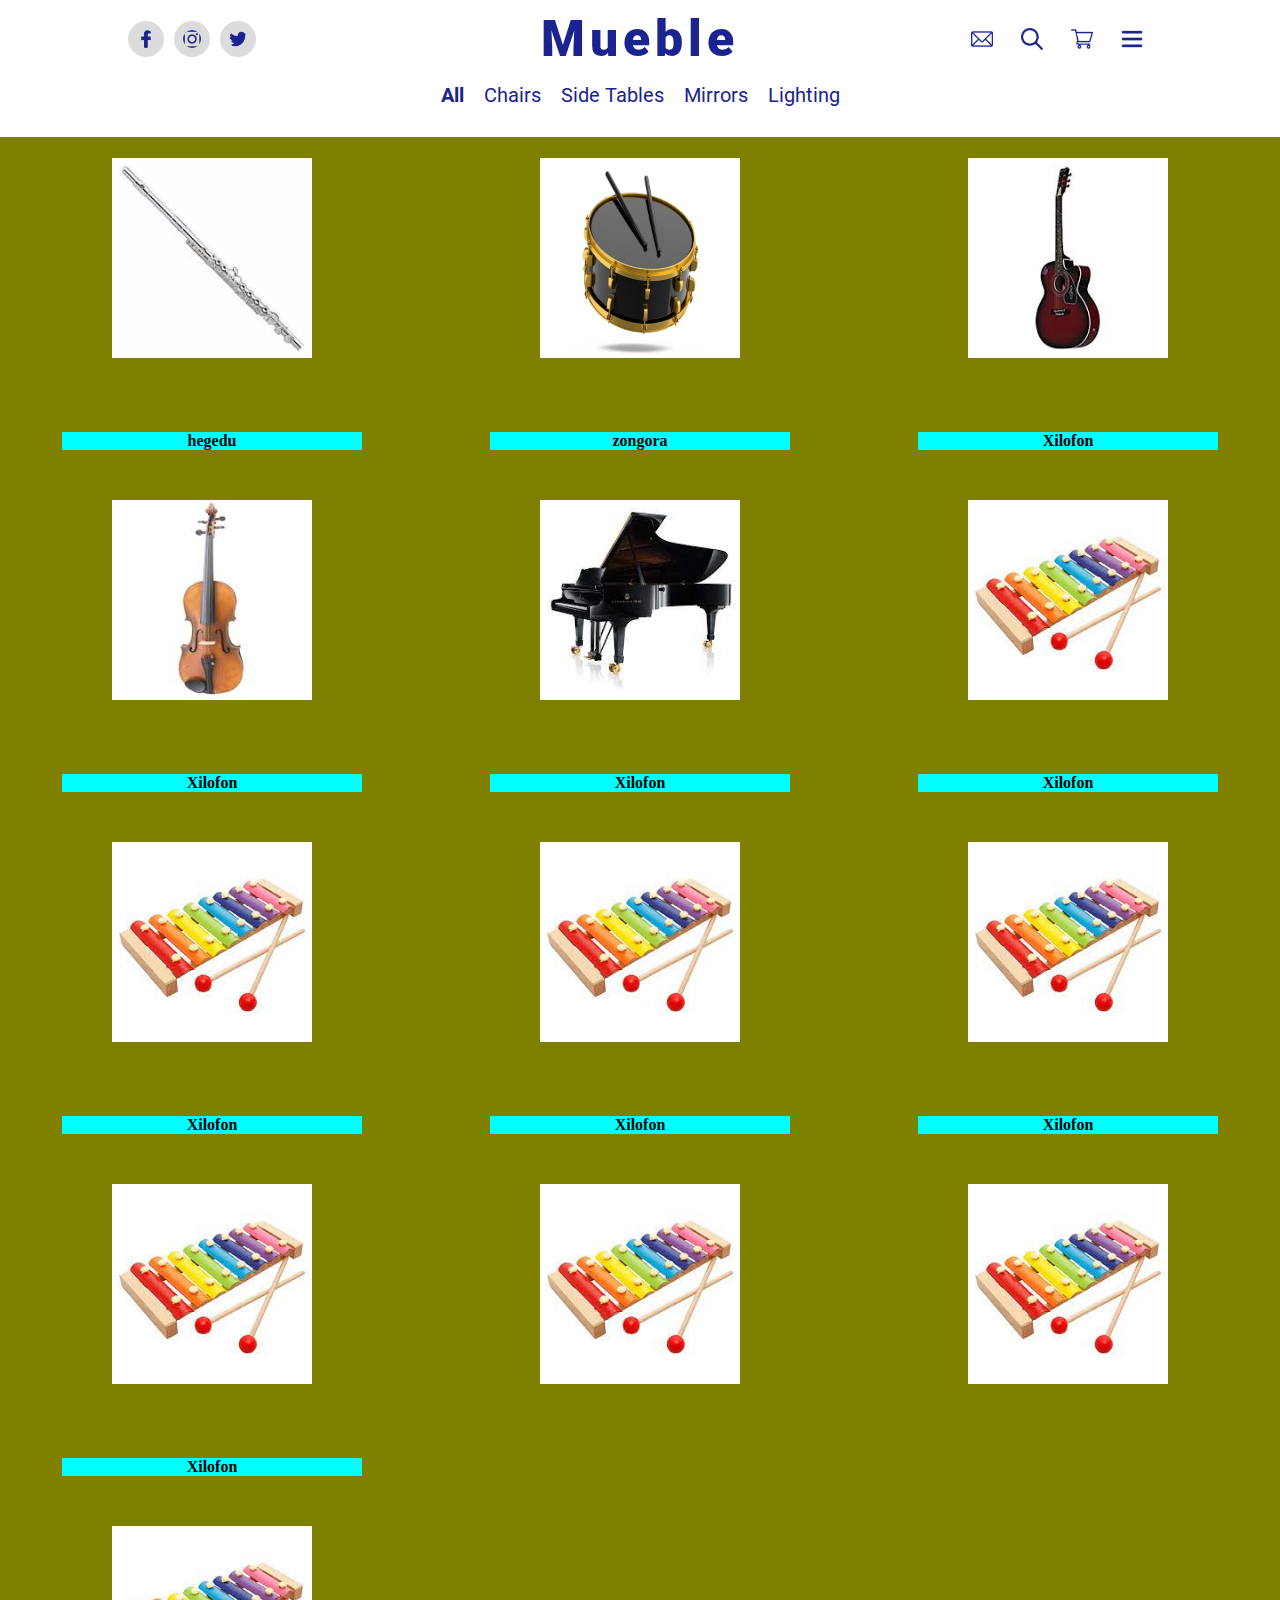
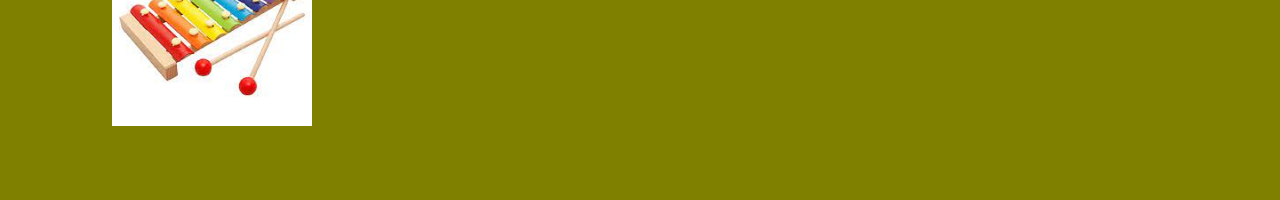
==== index.html @ 40be72bf "lori design fixes" ====
﻿<!DOCTYPE html>
<html>
  <head>
    <meta charset="UTF-8" />
    <meta name="viewport" content="width=device-width, initial-scale=1.0" />
    <link rel="fuvolasheet" type="text/css" href="fuvola.css" />
    <title>Hangszerek</title>
    <link rel="stylesheet" type="text/css" href="styles.css" media="screen" />
    <link rel="stylesheet" type="text/css" href="index.css" media="screen" />
  </head>

  <nav class="navbar">
    <div class="navigation">
      <div class="left-icons">
        <img src="./assets/icons/facebook.png" />
        <img src="./assets/icons/instagram.png"  />
        <img src="./assets/icons/twitter.png"  />
      </div>
      <div class="title">Mueble</div>
      <div class="right-icons">
        <img src="./assets/icons/email.png" class="email-icon" />
        <img src="./assets/icons/search.png" class="search-icon" />
        <img src="./assets/icons/shopping-cart.png" class="shopping-cart" />
        <img src="./assets/icons/more.png" class="more-icon" />
      </div>
    </div>
    <div class="categories">
      <div class="category active">All</div>
      <div class="category">Chairs</div>
      <div class="category">Side Tables</div>
      <div class="category">Mirrors</div>
      <div class="category">Lighting</div>
    </div>
</nav>   
  
  <body>
    <h1>Hangszerek</h1>
    <hr />

    <div class="rendez">
      <div class="hangszer">
        <p>fuvola</p>
        <a href="./fuvola.html">
          <img
            src="./assets/images/fuvola.jpg"
            height="300"
            title="Valassz egy hangszert"
          />
        </a>
      </div>

      <div class="hangszer">
        <p>dob</p>
        <a href="./dob.html">
          <img
            src="./assets/images/dob.jpg"
            height="300"
            title="Valassz egy hangszert"
          />
        </a>
      </div>

      <div class="hangszer">
        <p>gitar</p>
        <a href="./gitar.html">
          <img
            src="./assets/images/gitar.jpg"
            height="300"
            title="Valassz egy hangszert"
          />
        </a>
      </div>
    </div>

    <div class="rendez">
      <div class="hangszer">
        <p>hegedu</p>
        <a href="./hegedu.html">
          <img
            src="./assets/images/hegedu.jpg"
            height="300"
            title="Valassz egy hangszert"
          />
        </a>
      </div>

      <div class="hangszer">
        <p>zongora</p>
        <a href="./zongora.html">
          <img
            src="./assets/images/zongora.jpg"
            height="300"
            title="Valassz egy hangszert"
          />
        </a>
      </div>

      <div class="hangszer">
        <p>Xilofon</p>
        <a href="./xilofon.html">
          <img
            src="./assets/images/xilofon.jpg"
            height="300"
            title="Valassz egy hangszert"
          />
        </a>
      </div>

      <div class="hangszer">
        <p>Xilofon</p>
        <a href="./xilofon.html">
          <img
            src="./assets/images/xilofon.jpg"
            height="300"
            title="Valassz egy hangszert"
          />
        </a>
      </div>
      <div class="hangszer">
        <p>Xilofon</p>
        <a href="./xilofon.html">
          <img
            src="./assets/images/xilofon.jpg"
            height="300"
            title="Valassz egy hangszert"
          />
        </a>
      </div>
      <div class="hangszer">
        <p>Xilofon</p>
        <a href="./xilofon.html">
          <img
            src="./assets/images/xilofon.jpg"
            height="300"
            title="Valassz egy hangszert"
          />
        </a>
      </div>
      <div class="hangszer">
        <p>Xilofon</p>
        <a href="./xilofon.html">
          <img
            src="./assets/images/xilofon.jpg"
            height="300"
            title="Valassz egy hangszert"
          />
        </a>
      </div>
      <div class="hangszer">
        <p>Xilofon</p>
        <a href="./xilofon.html">
          <img
            src="./assets/images/xilofon.jpg"
            height="300"
            title="Valassz egy hangszert"
          />
        </a>
      </div>
      <div class="hangszer">
        <p>Xilofon</p>
        <a href="./xilofon.html">
          <img
            src="./assets/images/xilofon.jpg"
            height="300"
            title="Valassz egy hangszert"
          />
        </a>
      </div>
      <div class="hangszer">
        <p>Xilofon</p>
        <a href="./xilofon.html">
          <img
            src="./assets/images/xilofon.jpg"
            height="300"
            title="Valassz egy hangszert"
          />
        </a>
      </div>
    </div>
  </body>
</html>
---- fuvola.css ----
h1 {
    text-align: center;
    color: white;
    font-size: 30px;
    margin-bottom: 20px;
}

h2 {
    color: white;
    font-size: 20px;
    font-weight: bold;
    text-decoration: underline;
    margin: 10px 0;
}

p {
    color: white;
    font-size: 18px;
    text-align: justify;
    margin: 0 20px;
    line-height: 1.5;
}

.content-container {
    display: flex;
    align-items: center;
}

.text {
    flex: 1;
    margin-right: 20px;
}

.image {
    flex: 1;
}

body {
    background-color: #808000;
    padding: 20px;
}
---- styles.css ----
/*
globalis css
*/

@font-face {
  font-family: Roboto;
  src: url(./assets/fonts/Roboto-Regular.ttf);
}

@font-face {
  font-family: RobotoBold;
  src: url(./assets/fonts/Roboto-Bold.ttf);
}

@font-face {
  font-family: RobotoBlack;
  src: url(./assets/fonts/Roboto-Black.ttf);
}
---- index.css ----
/*
szinek
#1b2390 -- sotetkek
#e9edf0 -- szurke
*/

.navbar {
  background-color: white;
  width: 100%;
  top: 0;
  left: 0;
  position: fixed;
  z-index: 100;

  display: flex;
  flex-direction: column;
  gap: 5px;
}

.navigation{
  width: 100%;
  display: flex;
  align-items: center;
  justify-content: space-between;

  box-sizing: border-box;
  padding: 0 10%;
  padding-top: 10px;
}

.navigation .left-icons,
.navigation .right-icons {
  width: 100%;
  display: flex;
  align-items: center;
}
.navigation .left-icons {
  gap: 10px;
}
.navigation .right-icons {
  justify-content: flex-end;
  gap: 10px;
}

.navigation .title{
  width: 100%;
  text-align: center;
  font-size: 50px;
  font-family: RobotoBlack, sans-serif;
  letter-spacing: 0.1em;
  color: #1b2390;
}
.navigation .title:hover {
  color:#C4D0FB;
  cursor: pointer;
}

.navigation .left-icons img {
  background-color: #DDDCDC;
  padding: 9px; 
  width: 18px;   
  border-radius: 100%;
}
.navigation .left-icons img:hover {
  color: white;
  background:#1b2390;
  cursor: pointer;
}

.navigation .right-icons img {
  background-color: white;
  padding: 9px;
  width: 22px;
}
.navigation .right-icons img:hover {
  color: gray;
  cursor: pointer;
}

.categories {
  display: flex;
  justify-content: center;
  padding-top: 10px;
  padding-bottom: 30px;
  gap: 20px;
  }
  
 .category {
  font-family: Roboto, sans-serif;
  font-size: 20px;
  color: #1b2390;
  cursor: pointer;
  }
  
  .category.active {
  font-family: RobotoBold, sans-serif;
  }
  
  .category:hover {
  text-decoration: underline;
  text-decoration-color: lightgray;
  }

h1 {
  text-align: center;
  color: white;
}

.hangszer {
  overflow: hidden;
  margin: 0 auto;
}

.hangszer img {
  padding: 50px;

  transition: 0.5s all ease-in-out;
  width: 200px;
  height: 200px;
  margin: 0 auto;
}

.hangszer:hover img {
  transform: scale(1.5);
}

p {
  font-weight: bold;
}

img {
  border-radius: 10px;
}

body {
  background-color: #808000;
}

.rendez {
  display: grid;
  grid-template-columns: repeat(3, 1fr);
  gap: 20px;
  justify-items: center;
  align-items: center;
  margin-bottom: 20px;
}

.rendez .hangszer {
  text-align: center;
}

.rendez .hangszer p {
  width: 100%;
  text-align: center;
  font-weight: bold;
  background-color: #00ffff;
  margin: 0;
}
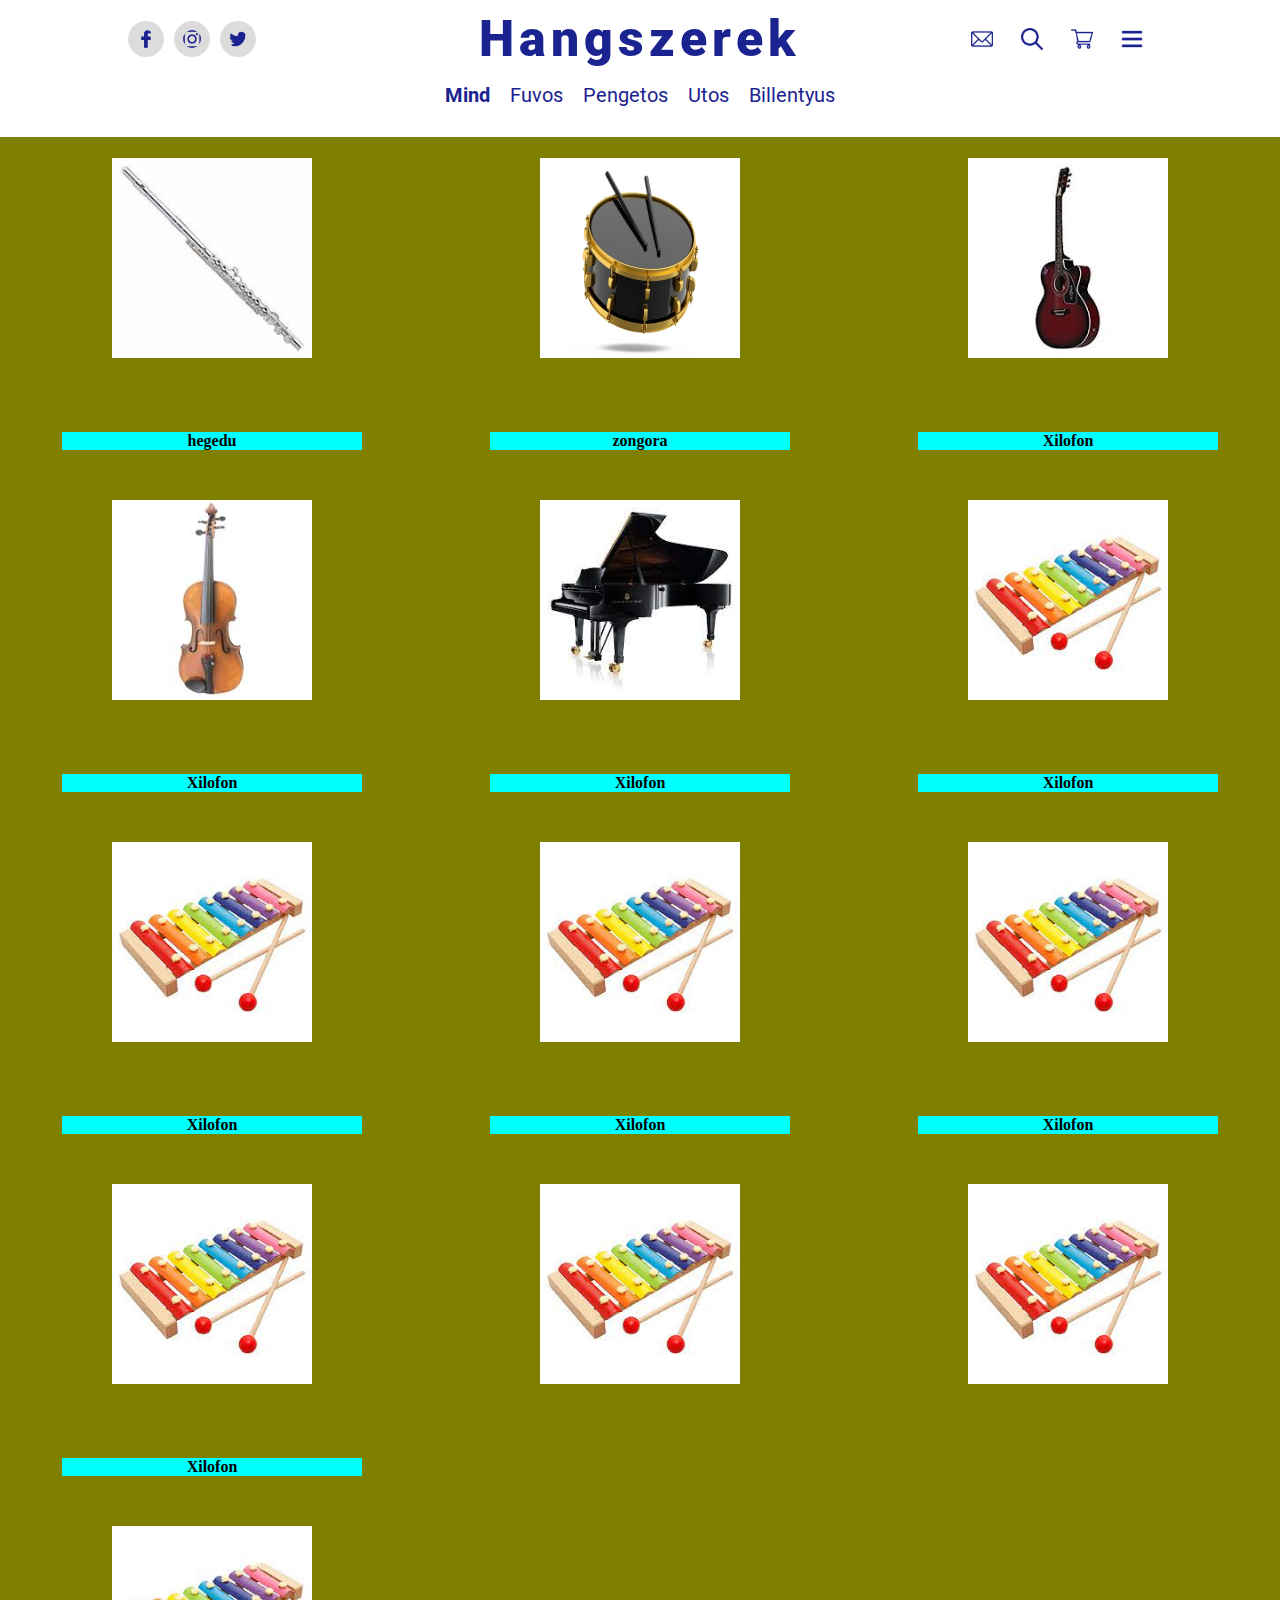
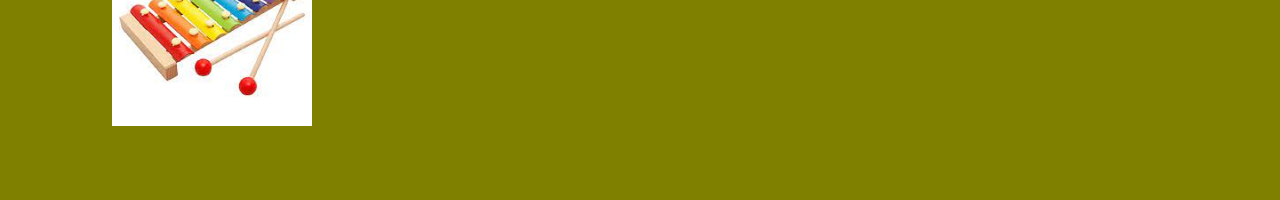
==== commit ac14b11a: "changed the text in header" ====
--- a/index.html
+++ b/index.html
@@ -16,7 +16,7 @@
         <img src="./assets/icons/instagram.png"  />
         <img src="./assets/icons/twitter.png"  />
       </div>
-      <div class="title">Mueble</div>
+      <div class="title">Hangszerek</div>
       <div class="right-icons">
         <img src="./assets/icons/email.png" class="email-icon" />
         <img src="./assets/icons/search.png" class="search-icon" />
@@ -25,11 +25,11 @@
       </div>
     </div>
     <div class="categories">
-      <div class="category active">All</div>
-      <div class="category">Chairs</div>
-      <div class="category">Side Tables</div>
-      <div class="category">Mirrors</div>
-      <div class="category">Lighting</div>
+      <div class="category active">Mind</div>
+      <div class="category">Fuvos</div>
+      <div class="category">Pengetos</div>
+      <div class="category">Utos</div>
+      <div class="category">Billentyus</div>
     </div>
 </nav>   
   
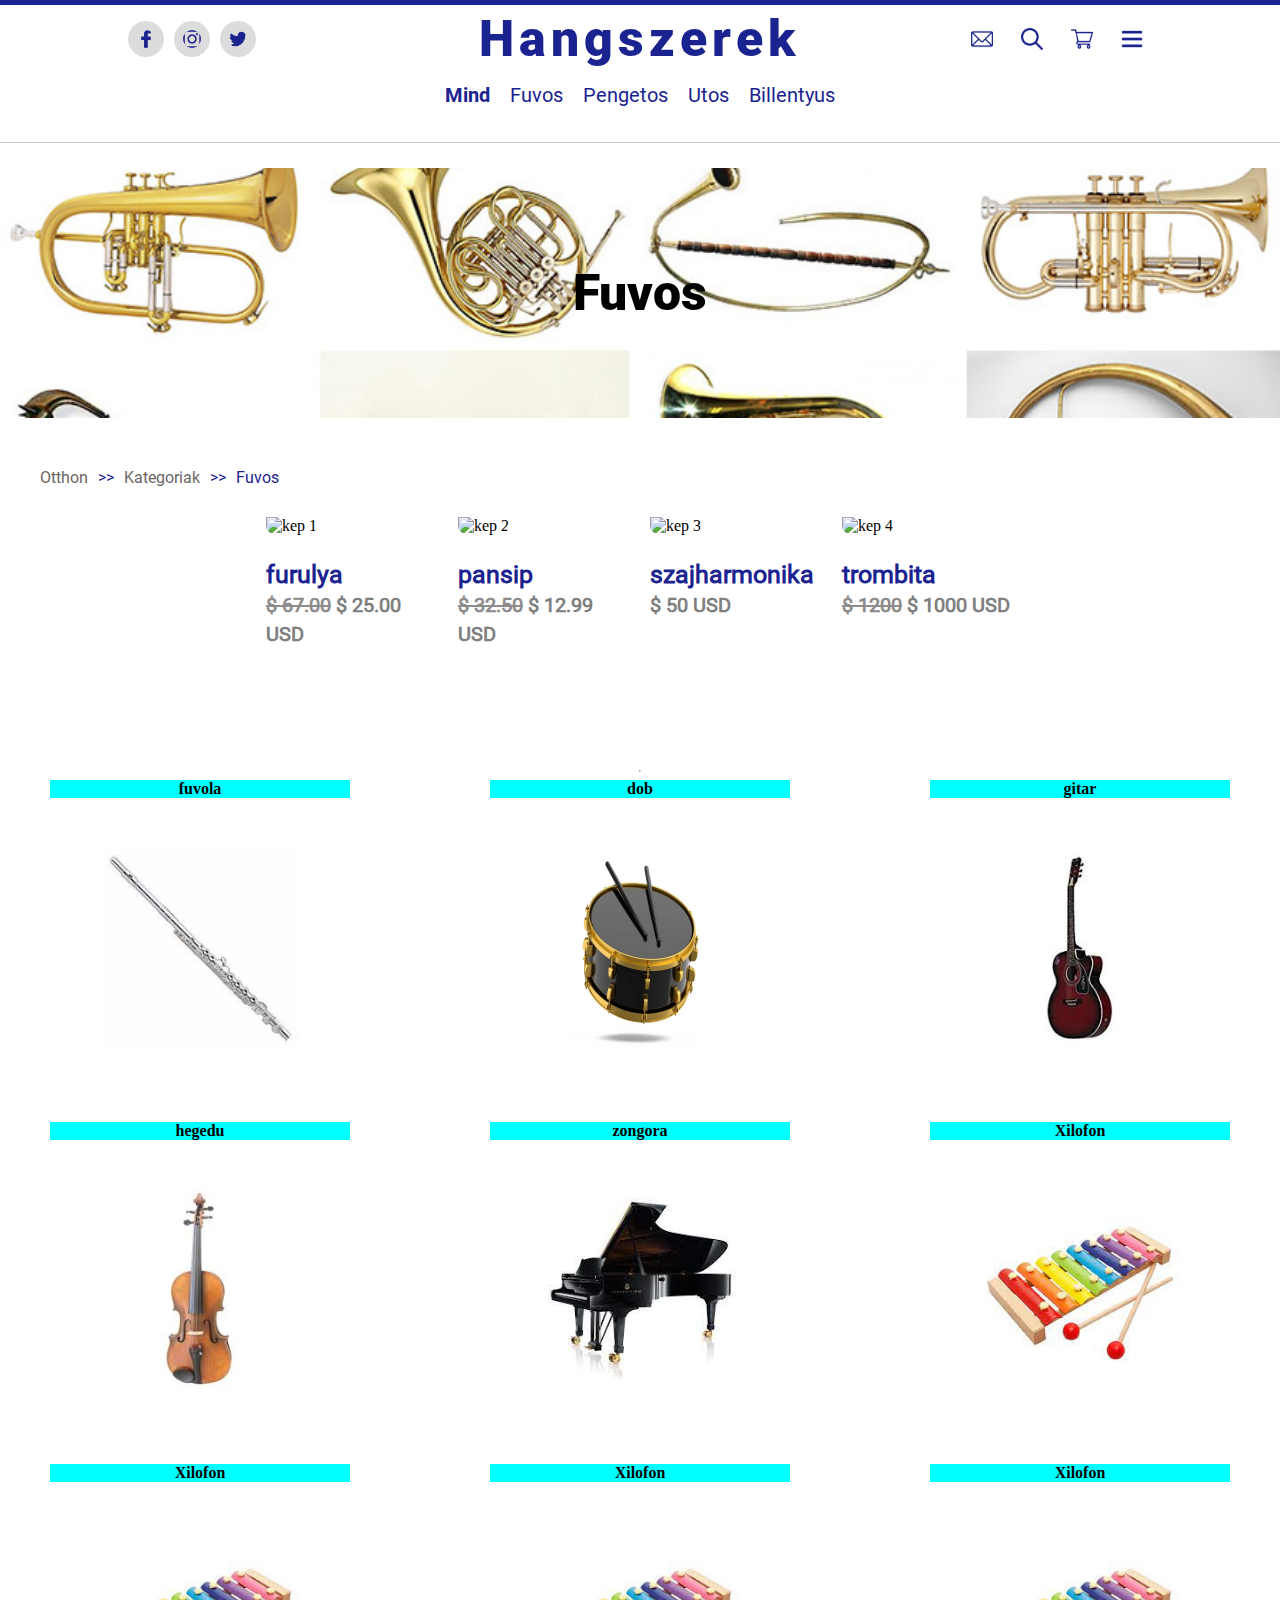
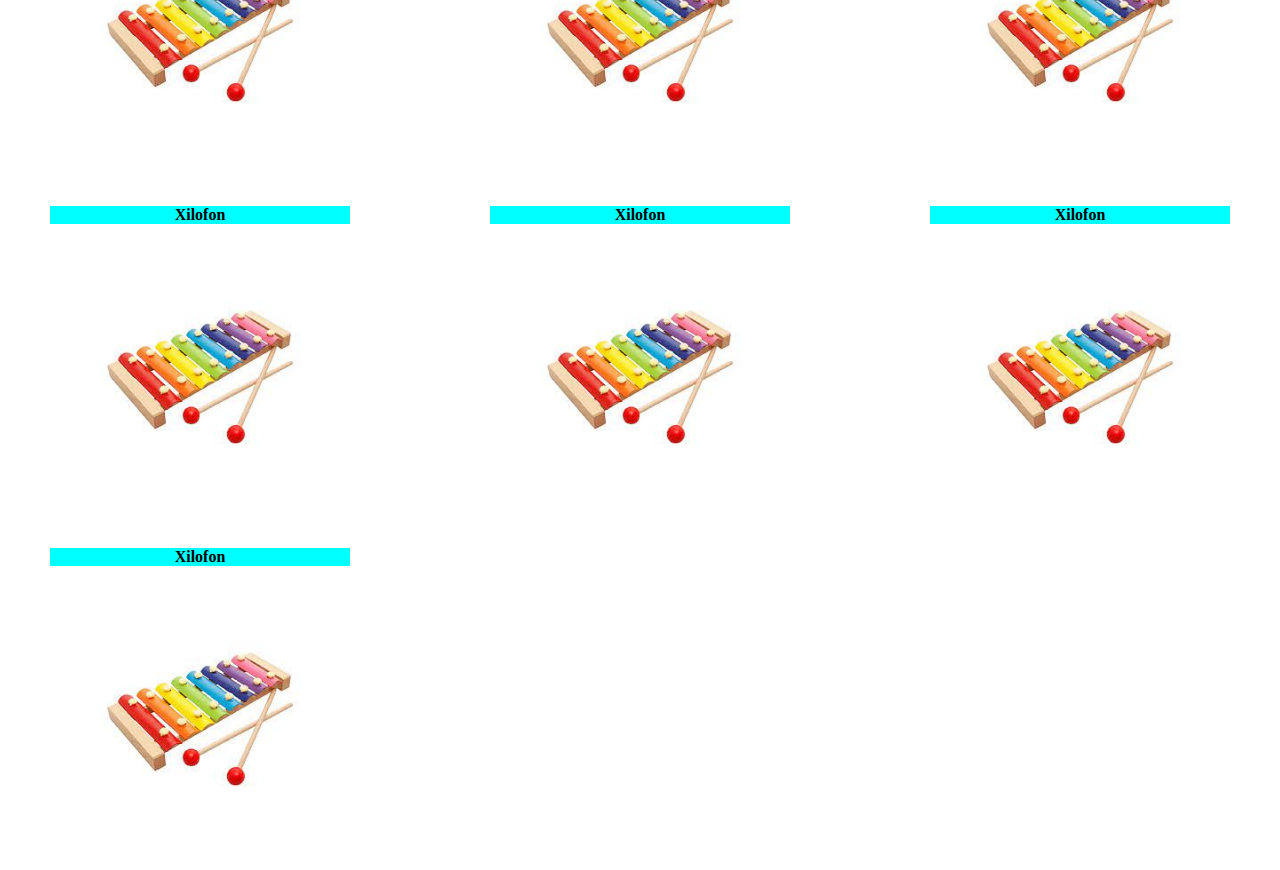
==== commit 24cb3ef9: "displayed the types of wind instruments" ====
--- a/index.html
+++ b/index.html
@@ -3,25 +3,25 @@
   <head>
     <meta charset="UTF-8" />
     <meta name="viewport" content="width=device-width, initial-scale=1.0" />
-    <link rel="fuvolasheet" type="text/css" href="fuvola.css" />
+    <link rel="fuvolasheet" picture="text/css" href="fuvola.css" />
     <title>Hangszerek</title>
-    <link rel="stylesheet" type="text/css" href="styles.css" media="screen" />
-    <link rel="stylesheet" type="text/css" href="index.css" media="screen" />
+    <link rel="stylesheet" picture="text/css" href="styles.css" media="screen" />
+    <link rel="stylesheet" picture="text/css" href="index.css" media="screen" />
   </head>
 
   <nav class="navbar">
     <div class="navigation">
       <div class="left-icons">
         <img src="./assets/icons/facebook.png" />
-        <img src="./assets/icons/instagram.png"  />
-        <img src="./assets/icons/twitter.png"  />
+        <img src="./assets/icons/instagram.png" />
+        <img src="./assets/icons/twitter.png" />
       </div>
       <div class="title">Hangszerek</div>
       <div class="right-icons">
-        <img src="./assets/icons/email.png" class="email-icon" />
-        <img src="./assets/icons/search.png" class="search-icon" />
-        <img src="./assets/icons/shopping-cart.png" class="shopping-cart" />
-        <img src="./assets/icons/more.png" class="more-icon" />
+        <img src="./assets/icons/email.png"/>
+        <img src="./assets/icons/search.png"/>
+        <img src="./assets/icons/shopping-cart.png"/>
+        <img src="./assets/icons/more.png" />
       </div>
     </div>
     <div class="categories">
@@ -31,12 +31,61 @@
       <div class="category">Utos</div>
       <div class="category">Billentyus</div>
     </div>
-</nav>   
-  
+      <div class="vonal"></div>
+  </nav>
+
   <body>
+    <div class="kep">
+      <div class="center">Fuvos</div>
+      <img src="Fuvos.jpg" class="Fuvos_kep" alt="Fuvos_kep" />
+    </div>
+
+    <div class="kategoria">
+      <div class="kategoria1">Otthon </div>
+      <div class="kategoria2"> >> </div>
+      <div class="kategoria1">Kategoriak </div>
+      <div class="kategoria2"> >> </div>
+      <div class="kategoria2">Fuvos</div>
+    </div>
+    
+    <div class="sor">
+      <div class="cards">
+          <div class="picture">
+              <img src="assets/images/fuvos/furulya1.jpg" class="kep1" alt="kep 1" /> 
+          </div>
+          <div class="text">
+              <p class="megnevezes">furulya<br><span class="athuzva">$ 67.00</span><span class="ar"> $ 25.00 USD</span></p>
+          </div>
+      </div>
+      <div class="cards">
+          <div class="picture">
+              <img src="assets/images/fuvos/pansip1.jpg" class="kep2" alt="kep 2" />  
+          </div>
+          <div class="text">
+              <p class="megnevezes">pansip<br><span class="athuzva">$ 32.50</span><span class="ar"> $ 12.99 USD</span></p>
+          </div>
+      </div>       
+      <div class="cards">
+          <div class="picture">
+              <img src="assets/images/fuvos/szajharmonika1.jpg" class="kep3" alt="kep 3" />
+          </div>
+          <div class="text">
+              <p class="megnevezes">szajharmonika<br><span class="ar">$ 50 USD</span></p>
+          </div>
+      </div>       
+      <div class="cards">
+          <div class="picture">
+              <img src="assets/images/fuvos/trombita1.jpg" class="kep4" alt="kep 4" /> 
+          </div>
+          <div class="text">
+              <p class="megnevezes">trombita<br><span class="athuzva">$ 1200</span><span class="ar"> $ 1000 USD</span></p>
+          </div>
+      </div>              
+  </div>
+
     <h1>Hangszerek</h1>
     <hr />
-
+    
     <div class="rendez">
       <div class="hangszer">
         <p>fuvola</p>
@@ -116,56 +165,62 @@
           />
         </a>
       </div>
-      <div class="hangszer">
-        <p>Xilofon</p>
-        <a href="./xilofon.html">
-          <img
-            src="./assets/images/xilofon.jpg"
-            height="300"
-            title="Valassz egy hangszert"
-          />
-        </a>
-      </div>
-      <div class="hangszer">
-        <p>Xilofon</p>
-        <a href="./xilofon.html">
-          <img
-            src="./assets/images/xilofon.jpg"
-            height="300"
-            title="Valassz egy hangszert"
-          />
-        </a>
-      </div>
-      <div class="hangszer">
-        <p>Xilofon</p>
-        <a href="./xilofon.html">
-          <img
-            src="./assets/images/xilofon.jpg"
-            height="300"
-            title="Valassz egy hangszert"
-          />
-        </a>
-      </div>
-      <div class="hangszer">
-        <p>Xilofon</p>
-        <a href="./xilofon.html">
-          <img
-            src="./assets/images/xilofon.jpg"
-            height="300"
-            title="Valassz egy hangszert"
-          />
-        </a>
-      </div>
-      <div class="hangszer">
-        <p>Xilofon</p>
-        <a href="./xilofon.html">
-          <img
-            src="./assets/images/xilofon.jpg"
-            height="300"
-            title="Valassz egy hangszert"
-          />
-        </a>
-      </div>
+
+      <div class="hangszer">
+        <p>Xilofon</p>
+        <a href="./xilofon.html">
+          <img
+            src="./assets/images/xilofon.jpg"
+            height="300"
+            title="Valassz egy hangszert"
+          />
+        </a>
+      </div>
+
+      <div class="hangszer">
+        <p>Xilofon</p>
+        <a href="./xilofon.html">
+          <img
+            src="./assets/images/xilofon.jpg"
+            height="300"
+            title="Valassz egy hangszert"
+          />
+        </a>
+      </div>
+
+      <div class="hangszer">
+        <p>Xilofon</p>
+        <a href="./xilofon.html">
+          <img
+            src="./assets/images/xilofon.jpg"
+            height="300"
+            title="Valassz egy hangszert"
+          />
+        </a>
+      </div>
+
+      <div class="hangszer">
+        <p>Xilofon</p>
+        <a href="./xilofon.html">
+          <img
+            src="./assets/images/xilofon.jpg"
+            height="300"
+            title="Valassz egy hangszert"
+          />
+        </a>
+      </div>
+
+      <div class="hangszer">
+        <p>Xilofon</p>
+        <a href="./xilofon.html">
+          <img
+            src="./assets/images/xilofon.jpg"
+            height="300"
+            title="Valassz egy hangszert"
+          />
+        </a>
+      </div>
+
       <div class="hangszer">
         <p>Xilofon</p>
         <a href="./xilofon.html">
@@ -178,4 +233,4 @@
       </div>
     </div>
   </body>
-</html>
+</html>--- a/index.css
+++ b/index.css
@@ -3,6 +3,12 @@
 #1b2390 -- sotetkek
 #e9edf0 -- szurke
 */
+body{
+  justify-content: center;
+  align-items: center;
+  height: 100vh;
+  display: grid;
+}
 
 .navbar {
   background-color: white;
@@ -11,18 +17,16 @@
   left: 0;
   position: fixed;
   z-index: 100;
-
   display: flex;
   flex-direction: column;
   gap: 5px;
 }
 
-.navigation{
+.navigation {
   width: 100%;
   display: flex;
   align-items: center;
   justify-content: space-between;
-
   box-sizing: border-box;
   padding: 0 10%;
   padding-top: 10px;
@@ -34,15 +38,17 @@
   display: flex;
   align-items: center;
 }
+
 .navigation .left-icons {
   gap: 10px;
 }
+
 .navigation .right-icons {
   justify-content: flex-end;
   gap: 10px;
 }
 
-.navigation .title{
+.navigation .title {
   width: 100%;
   text-align: center;
   font-size: 50px;
@@ -50,20 +56,21 @@
   letter-spacing: 0.1em;
   color: #1b2390;
 }
+
 .navigation .title:hover {
-  color:#C4D0FB;
+  color: #c4d0fb;
   cursor: pointer;
 }
 
 .navigation .left-icons img {
-  background-color: #DDDCDC;
-  padding: 9px; 
-  width: 18px;   
+  background-color: #dddcdc;
+  padding: 9px;
+  width: 18px;
   border-radius: 100%;
 }
 .navigation .left-icons img:hover {
   color: white;
-  background:#1b2390;
+  background: #1b2390;
   cursor: pointer;
 }
 
@@ -72,6 +79,7 @@
   padding: 9px;
   width: 22px;
 }
+
 .navigation .right-icons img:hover {
   color: gray;
   cursor: pointer;
@@ -83,23 +91,151 @@
   padding-top: 10px;
   padding-bottom: 30px;
   gap: 20px;
-  }
-  
- .category {
+}
+
+.category {
   font-family: Roboto, sans-serif;
   font-size: 20px;
   color: #1b2390;
   cursor: pointer;
-  }
-  
-  .category.active {
+}
+
+.category.active {
   font-family: RobotoBold, sans-serif;
-  }
-  
-  .category:hover {
+}
+
+.category:hover {
   text-decoration: underline;
   text-decoration-color: lightgray;
-  }
+}
+
+.navbar::after {
+  content: "";
+  display: block;
+  width: 100%;
+  height: 5px;
+  background-color:  #1b2390;
+  position: absolute;
+  top: 0;
+  left: 0;
+}
+
+.vonal {
+  border-top: 1px solid #ccc;
+}
+
+.Fuvos_kep {
+  aspect-ratio: 21/9;
+  width: 1300px;
+  height: 250px;
+  object-fit: cover;
+  display: block;
+  margin-left: auto;
+  margin-right: auto;
+}
+
+.kep {
+  display: flex;
+  margin-top: 160px;
+  position: relative;
+  text-align: center;
+  color: black;
+  font-family: RobotoBlack, sans-serif;
+  font-size: 50px;
+}
+
+.center {
+  position: absolute;
+  top: 50%;
+  left: 50%;
+  transform: translate(-50%, -50%);
+}
+
+.kategoria {
+  padding-top: 50px;
+  align-items: flex-start;
+  display: flex;
+  gap: 10px;
+  margin-left: 50px;
+}
+
+.kategoria1{
+  font-family:Roboto, sans-serif;
+  color:rgb(107, 101, 101);
+  cursor: pointer;
+}
+
+.kategoria2{
+  font-family:Roboto, sans-serif;
+  color: #1b2390;
+}
+
+.kategoria1:hover{
+  text-decoration: underline;
+  text-decoration-color: rgb(107, 101, 101);
+}
+
+.sor {
+  margin-left: auto;
+  margin-right: auto;
+  display: flex;
+  flex-wrap: wrap;
+}
+
+.cards {
+  width: 25%;
+  padding: 10px;
+  box-sizing: border-box;
+}
+
+.picture img {
+  padding-top: 20px;
+  object-fit: cover;
+  width:  280px;
+  height: 400px;
+}
+
+.kep1:hover {
+  content: url("assets/images/fuvos/furulya2.jpg");
+  cursor: pointer;
+}
+
+.kep2:hover {
+  content: url("assets/images/fuvos/pansip2.jpg");
+  cursor: pointer;
+}
+
+.kep3:hover {
+  content: url("assets/images/fuvos/szajharmonika2.jpg");
+  cursor: pointer;
+}
+
+.kep4:hover {
+  content: url("assets/images/fuvos/trombita2.jpg");
+  cursor: pointer;
+}
+
+.text .megnevezes {
+  font-family: Roboto, sans-serif;
+  font-size: 25px;
+  color: #1b2390; 
+}
+
+.text .ar {
+  color: gray;
+  font-size: 20px;
+}
+
+.text .athuzva {
+  color: rgb(141, 139, 139);
+  text-decoration: line-through;
+  font-size: 20px;
+}
+
+.text .megnevezes:hover {
+  cursor: pointer;
+  color:rgb(196, 186, 186);
+}
 
 h1 {
   text-align: center;
@@ -113,7 +249,6 @@
 
 .hangszer img {
   padding: 50px;
-
   transition: 0.5s all ease-in-out;
   width: 200px;
   height: 200px;
@@ -133,7 +268,7 @@
 }
 
 body {
-  background-color: #808000;
+  background-color: white;
 }
 
 .rendez {
@@ -156,3 +291,7 @@
   background-color: #00ffff;
   margin: 0;
 }
+
+a {
+  text-decoration: none;
+}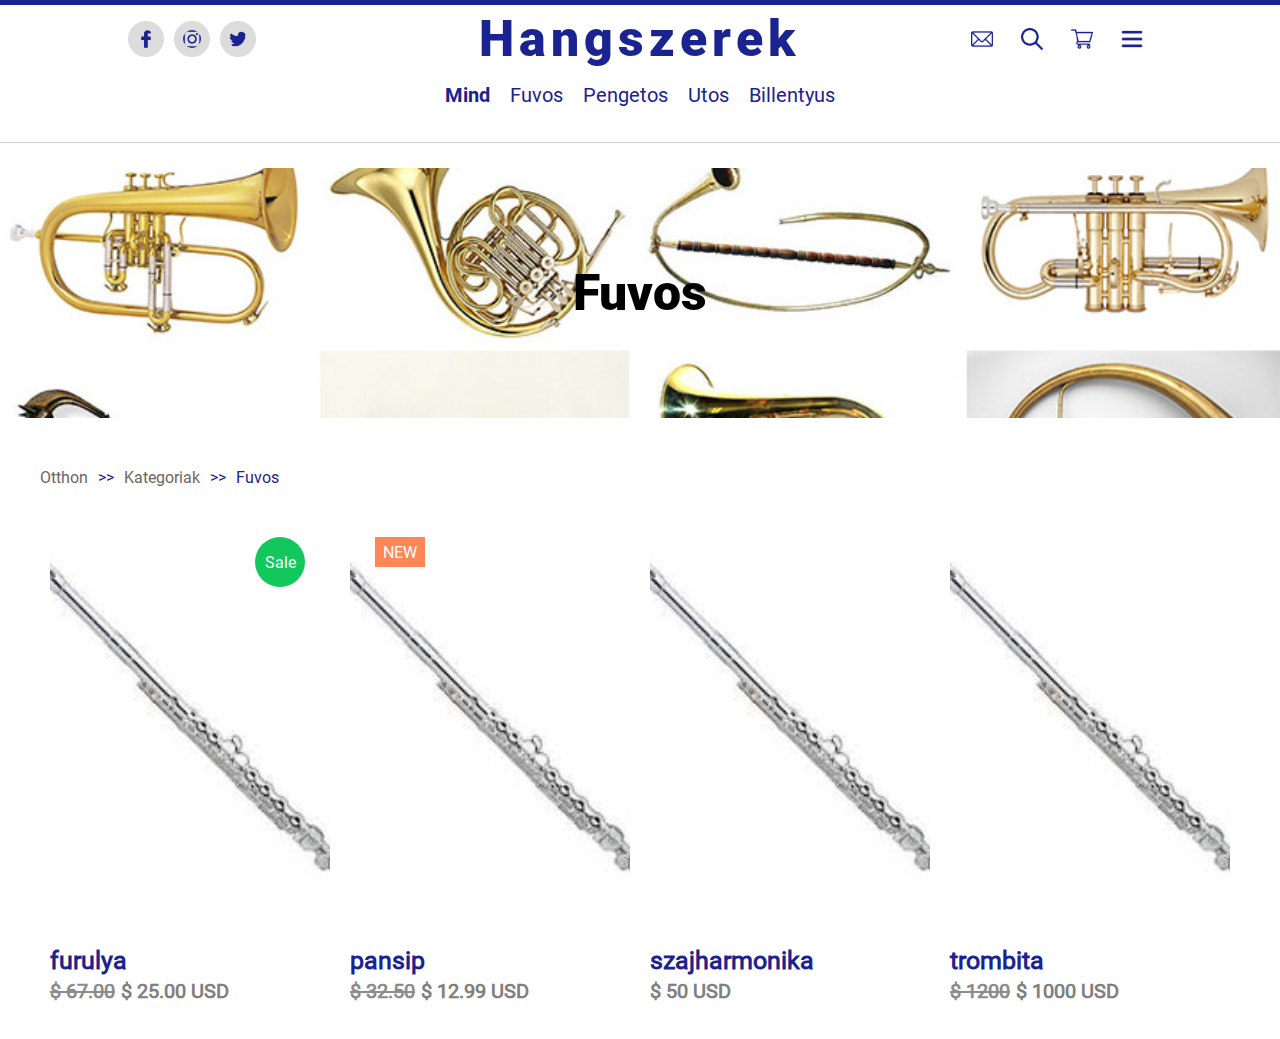
==== commit 52576782: "homework review" ====
--- a/index.html
+++ b/index.html
@@ -5,7 +5,12 @@
     <meta name="viewport" content="width=device-width, initial-scale=1.0" />
     <link rel="fuvolasheet" picture="text/css" href="fuvola.css" />
     <title>Hangszerek</title>
-    <link rel="stylesheet" picture="text/css" href="styles.css" media="screen" />
+    <link
+      rel="stylesheet"
+      picture="text/css"
+      href="styles.css"
+      media="screen"
+    />
     <link rel="stylesheet" picture="text/css" href="index.css" media="screen" />
   </head>
 
@@ -18,9 +23,9 @@
       </div>
       <div class="title">Hangszerek</div>
       <div class="right-icons">
-        <img src="./assets/icons/email.png"/>
-        <img src="./assets/icons/search.png"/>
-        <img src="./assets/icons/shopping-cart.png"/>
+        <img src="./assets/icons/email.png" />
+        <img src="./assets/icons/search.png" />
+        <img src="./assets/icons/shopping-cart.png" />
         <img src="./assets/icons/more.png" />
       </div>
     </div>
@@ -31,206 +36,89 @@
       <div class="category">Utos</div>
       <div class="category">Billentyus</div>
     </div>
-      <div class="vonal"></div>
+    <div class="vonal"></div>
   </nav>
 
   <body>
     <div class="kep">
       <div class="center">Fuvos</div>
-      <img src="Fuvos.jpg" class="Fuvos_kep" alt="Fuvos_kep" />
+      <img src="Fuvos.jpg" class="fuvos-kep" alt="Fuvos kep" />
     </div>
 
-    <div class="kategoria">
-      <div class="kategoria1">Otthon </div>
-      <div class="kategoria2"> >> </div>
-      <div class="kategoria1">Kategoriak </div>
-      <div class="kategoria2"> >> </div>
-      <div class="kategoria2">Fuvos</div>
+    <div class="kategoriak">
+      <div class="kategoria">Otthon</div>
+      <div class="kek">>></div>
+      <div class="kategoria">Kategoriak</div>
+      <div class="kek">>></div>
+      <div class="kategoria">Fuvos</div>
     </div>
-    
+
     <div class="sor">
       <div class="cards">
-          <div class="picture">
-              <img src="assets/images/fuvos/furulya1.jpg" class="kep1" alt="kep 1" /> 
+        <div class="picture">
+          <img
+            src="assets/images/fuvos/furulya1.jpg"
+            class="kep1"
+            alt="kep 1"
+          />
+          <div class="sale">
+            <div class="content">Sale</div>
           </div>
-          <div class="text">
-              <p class="megnevezes">furulya<br><span class="athuzva">$ 67.00</span><span class="ar"> $ 25.00 USD</span></p>
-          </div>
+        </div>
+        <div class="text">
+          <p class="megnevezes">
+            <a>furulya</a><br />
+            <span class="athuzva">$ 67.00</span>
+            <span class="ar"> $ 25.00 USD</span>
+          </p>
+        </div>
       </div>
       <div class="cards">
-          <div class="picture">
-              <img src="assets/images/fuvos/pansip1.jpg" class="kep2" alt="kep 2" />  
+        <div class="picture">
+          <img src="assets/images/fuvos/pansip1.jpg" class="kep2" alt="kep 2" />
+          <div class="new">
+            <div class="content">NEW</div>
           </div>
-          <div class="text">
-              <p class="megnevezes">pansip<br><span class="athuzva">$ 32.50</span><span class="ar"> $ 12.99 USD</span></p>
-          </div>
-      </div>       
+        </div>
+        <div class="text">
+          <p class="megnevezes">
+            <a>pansip</a><br />
+            <span class="athuzva">$ 32.50</span>
+            <span class="ar">$ 12.99 USD</span>
+          </p>
+        </div>
+      </div>
       <div class="cards">
-          <div class="picture">
-              <img src="assets/images/fuvos/szajharmonika1.jpg" class="kep3" alt="kep 3" />
-          </div>
-          <div class="text">
-              <p class="megnevezes">szajharmonika<br><span class="ar">$ 50 USD</span></p>
-          </div>
-      </div>       
+        <div class="picture">
+          <img
+            src="assets/images/fuvos/szajharmonika1.jpg"
+            class="kep3"
+            alt="kep 3"
+          />
+        </div>
+        <div class="text">
+          <p class="megnevezes">
+            <a>szajharmonika</a><br />
+            <span class="ar">$ 50 USD</span>
+          </p>
+        </div>
+      </div>
       <div class="cards">
-          <div class="picture">
-              <img src="assets/images/fuvos/trombita1.jpg" class="kep4" alt="kep 4" /> 
-          </div>
-          <div class="text">
-              <p class="megnevezes">trombita<br><span class="athuzva">$ 1200</span><span class="ar"> $ 1000 USD</span></p>
-          </div>
-      </div>              
-  </div>
-
-    <h1>Hangszerek</h1>
-    <hr />
-    
-    <div class="rendez">
-      <div class="hangszer">
-        <p>fuvola</p>
-        <a href="./fuvola.html">
+        <div class="picture">
           <img
-            src="./assets/images/fuvola.jpg"
-            height="300"
-            title="Valassz egy hangszert"
+            src="assets/images/fuvos/trombita1.jpg"
+            class="kep4"
+            alt="kep 4"
           />
-        </a>
-      </div>
-
-      <div class="hangszer">
-        <p>dob</p>
-        <a href="./dob.html">
-          <img
-            src="./assets/images/dob.jpg"
-            height="300"
-            title="Valassz egy hangszert"
-          />
-        </a>
-      </div>
-
-      <div class="hangszer">
-        <p>gitar</p>
-        <a href="./gitar.html">
-          <img
-            src="./assets/images/gitar.jpg"
-            height="300"
-            title="Valassz egy hangszert"
-          />
-        </a>
-      </div>
-    </div>
-
-    <div class="rendez">
-      <div class="hangszer">
-        <p>hegedu</p>
-        <a href="./hegedu.html">
-          <img
-            src="./assets/images/hegedu.jpg"
-            height="300"
-            title="Valassz egy hangszert"
-          />
-        </a>
-      </div>
-
-      <div class="hangszer">
-        <p>zongora</p>
-        <a href="./zongora.html">
-          <img
-            src="./assets/images/zongora.jpg"
-            height="300"
-            title="Valassz egy hangszert"
-          />
-        </a>
-      </div>
-
-      <div class="hangszer">
-        <p>Xilofon</p>
-        <a href="./xilofon.html">
-          <img
-            src="./assets/images/xilofon.jpg"
-            height="300"
-            title="Valassz egy hangszert"
-          />
-        </a>
-      </div>
-
-      <div class="hangszer">
-        <p>Xilofon</p>
-        <a href="./xilofon.html">
-          <img
-            src="./assets/images/xilofon.jpg"
-            height="300"
-            title="Valassz egy hangszert"
-          />
-        </a>
-      </div>
-
-      <div class="hangszer">
-        <p>Xilofon</p>
-        <a href="./xilofon.html">
-          <img
-            src="./assets/images/xilofon.jpg"
-            height="300"
-            title="Valassz egy hangszert"
-          />
-        </a>
-      </div>
-
-      <div class="hangszer">
-        <p>Xilofon</p>
-        <a href="./xilofon.html">
-          <img
-            src="./assets/images/xilofon.jpg"
-            height="300"
-            title="Valassz egy hangszert"
-          />
-        </a>
-      </div>
-
-      <div class="hangszer">
-        <p>Xilofon</p>
-        <a href="./xilofon.html">
-          <img
-            src="./assets/images/xilofon.jpg"
-            height="300"
-            title="Valassz egy hangszert"
-          />
-        </a>
-      </div>
-
-      <div class="hangszer">
-        <p>Xilofon</p>
-        <a href="./xilofon.html">
-          <img
-            src="./assets/images/xilofon.jpg"
-            height="300"
-            title="Valassz egy hangszert"
-          />
-        </a>
-      </div>
-
-      <div class="hangszer">
-        <p>Xilofon</p>
-        <a href="./xilofon.html">
-          <img
-            src="./assets/images/xilofon.jpg"
-            height="300"
-            title="Valassz egy hangszert"
-          />
-        </a>
-      </div>
-
-      <div class="hangszer">
-        <p>Xilofon</p>
-        <a href="./xilofon.html">
-          <img
-            src="./assets/images/xilofon.jpg"
-            height="300"
-            title="Valassz egy hangszert"
-          />
-        </a>
+        </div>
+        <div class="text">
+          <p class="megnevezes">
+            <a>trombita</a><br />
+            <span class="athuzva">$ 1200</span>
+            <span class="ar">$ 1000 USD</span>
+          </p>
+        </div>
       </div>
     </div>
   </body>
-</html>+</html>
--- a/index.css
+++ b/index.css
@@ -2,8 +2,10 @@
 szinek
 #1b2390 -- sotetkek
 #e9edf0 -- szurke
+#12c75b -- zold
+#ff8656 -- narancs
 */
-body{
+body {
   justify-content: center;
   align-items: center;
   height: 100vh;
@@ -114,7 +116,7 @@
   display: block;
   width: 100%;
   height: 5px;
-  background-color:  #1b2390;
+  background-color: #1b2390;
   position: absolute;
   top: 0;
   left: 0;
@@ -124,8 +126,11 @@
   border-top: 1px solid #ccc;
 }
 
-.Fuvos_kep {
-  aspect-ratio: 21/9;
+/*
+ kebab-case 
+ fuvos-kep
+*/
+.fuvos-kep {
   width: 1300px;
   height: 250px;
   object-fit: cover;
@@ -133,46 +138,44 @@
   margin-left: auto;
   margin-right: auto;
 }
+.center {
+  position: absolute;
+  top: 50%;
+  left: 50%;
+  transform: translate(-50%, -50%);
+}
 
 .kep {
   display: flex;
   margin-top: 160px;
-  position: relative;
   text-align: center;
   color: black;
   font-family: RobotoBlack, sans-serif;
   font-size: 50px;
-}
-
-.center {
-  position: absolute;
-  top: 50%;
-  left: 50%;
-  transform: translate(-50%, -50%);
-}
-
-.kategoria {
+
+  position: relative;
+}
+
+.kategoriak {
   padding-top: 50px;
   align-items: flex-start;
   display: flex;
   gap: 10px;
   margin-left: 50px;
-}
-
-.kategoria1{
-  font-family:Roboto, sans-serif;
-  color:rgb(107, 101, 101);
-  cursor: pointer;
-}
-
-.kategoria2{
-  font-family:Roboto, sans-serif;
-  color: #1b2390;
-}
-
-.kategoria1:hover{
+
+  font-family: Roboto, sans-serif;
+  color: rgb(107, 101, 101);
+}
+.kategoriak :last-child {
+  color: #1b2390;
+}
+.kategoria:hover {
+  cursor: pointer;
   text-decoration: underline;
   text-decoration-color: rgb(107, 101, 101);
+}
+.kek {
+  color: #1b2390;
 }
 
 .sor {
@@ -188,11 +191,51 @@
   box-sizing: border-box;
 }
 
+.picture {
+  position: relative;
+}
 .picture img {
   padding-top: 20px;
   object-fit: cover;
-  width:  280px;
+  width: 280px;
   height: 400px;
+}
+.sale {
+  position: absolute;
+  right: 25px;
+  top: 40px;
+
+  width: 50px;
+  height: 50px;
+  border-radius: 100%;
+  background-color: #12c75b;
+}
+.sale .content {
+  position: absolute;
+  transform: translate(-50%, -50%);
+  top: 50%;
+  left: 50%;
+
+  color: white;
+  font-family: Roboto, sans-serif;
+}
+.new {
+  position: absolute;
+  left: 25px;
+  top: 40px;
+
+  width: 50px;
+  height: 30px;
+  background-color: #ff8656;
+}
+.new .content {
+  position: absolute;
+  transform: translate(-50%, -50%);
+  top: 50%;
+  left: 50%;
+
+  color: white;
+  font-family: Roboto, sans-serif;
 }
 
 .kep1:hover {
@@ -218,7 +261,7 @@
 .text .megnevezes {
   font-family: Roboto, sans-serif;
   font-size: 25px;
-  color: #1b2390; 
+  color: #1b2390;
 }
 
 .text .ar {
@@ -232,9 +275,9 @@
   font-size: 20px;
 }
 
-.text .megnevezes:hover {
-  cursor: pointer;
-  color:rgb(196, 186, 186);
+.text .megnevezes a:hover {
+  cursor: pointer;
+  color: rgb(196, 186, 186);
 }
 
 h1 {
@@ -294,4 +337,4 @@
 
 a {
   text-decoration: none;
-}+}
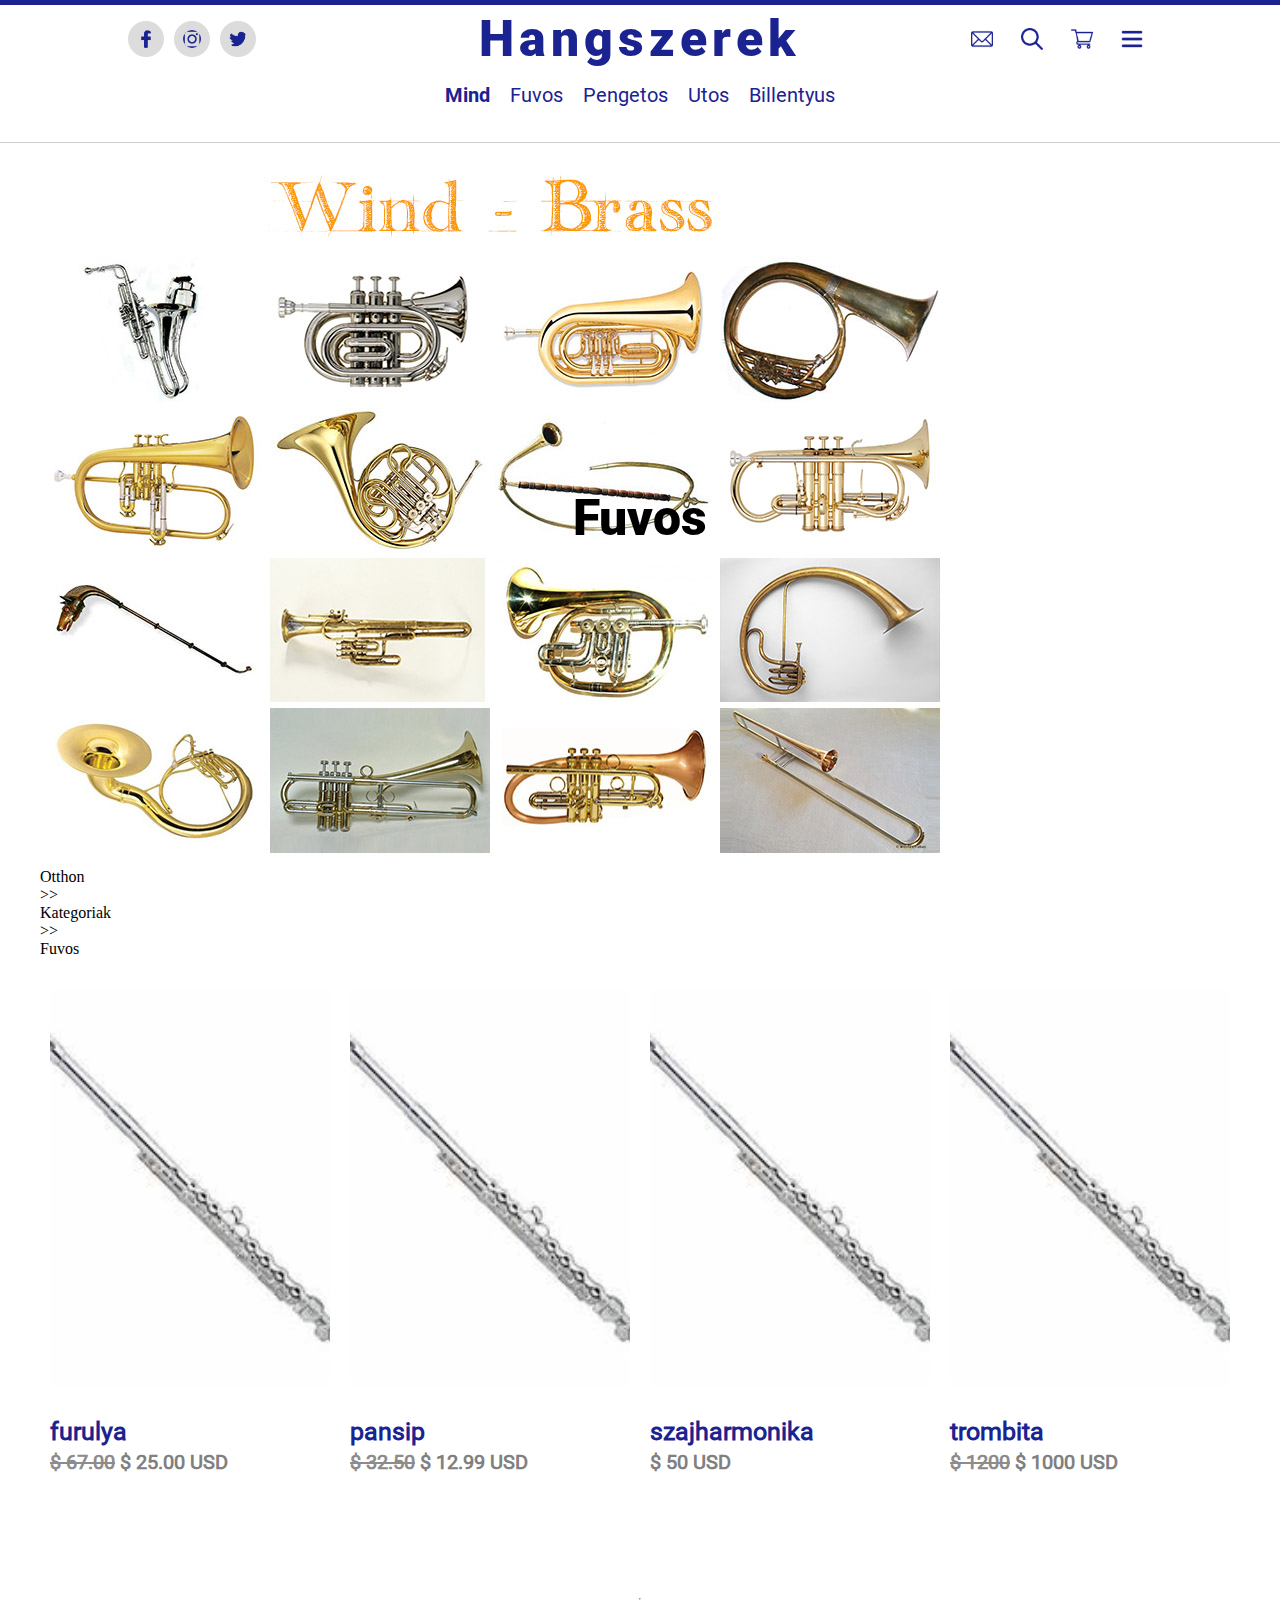
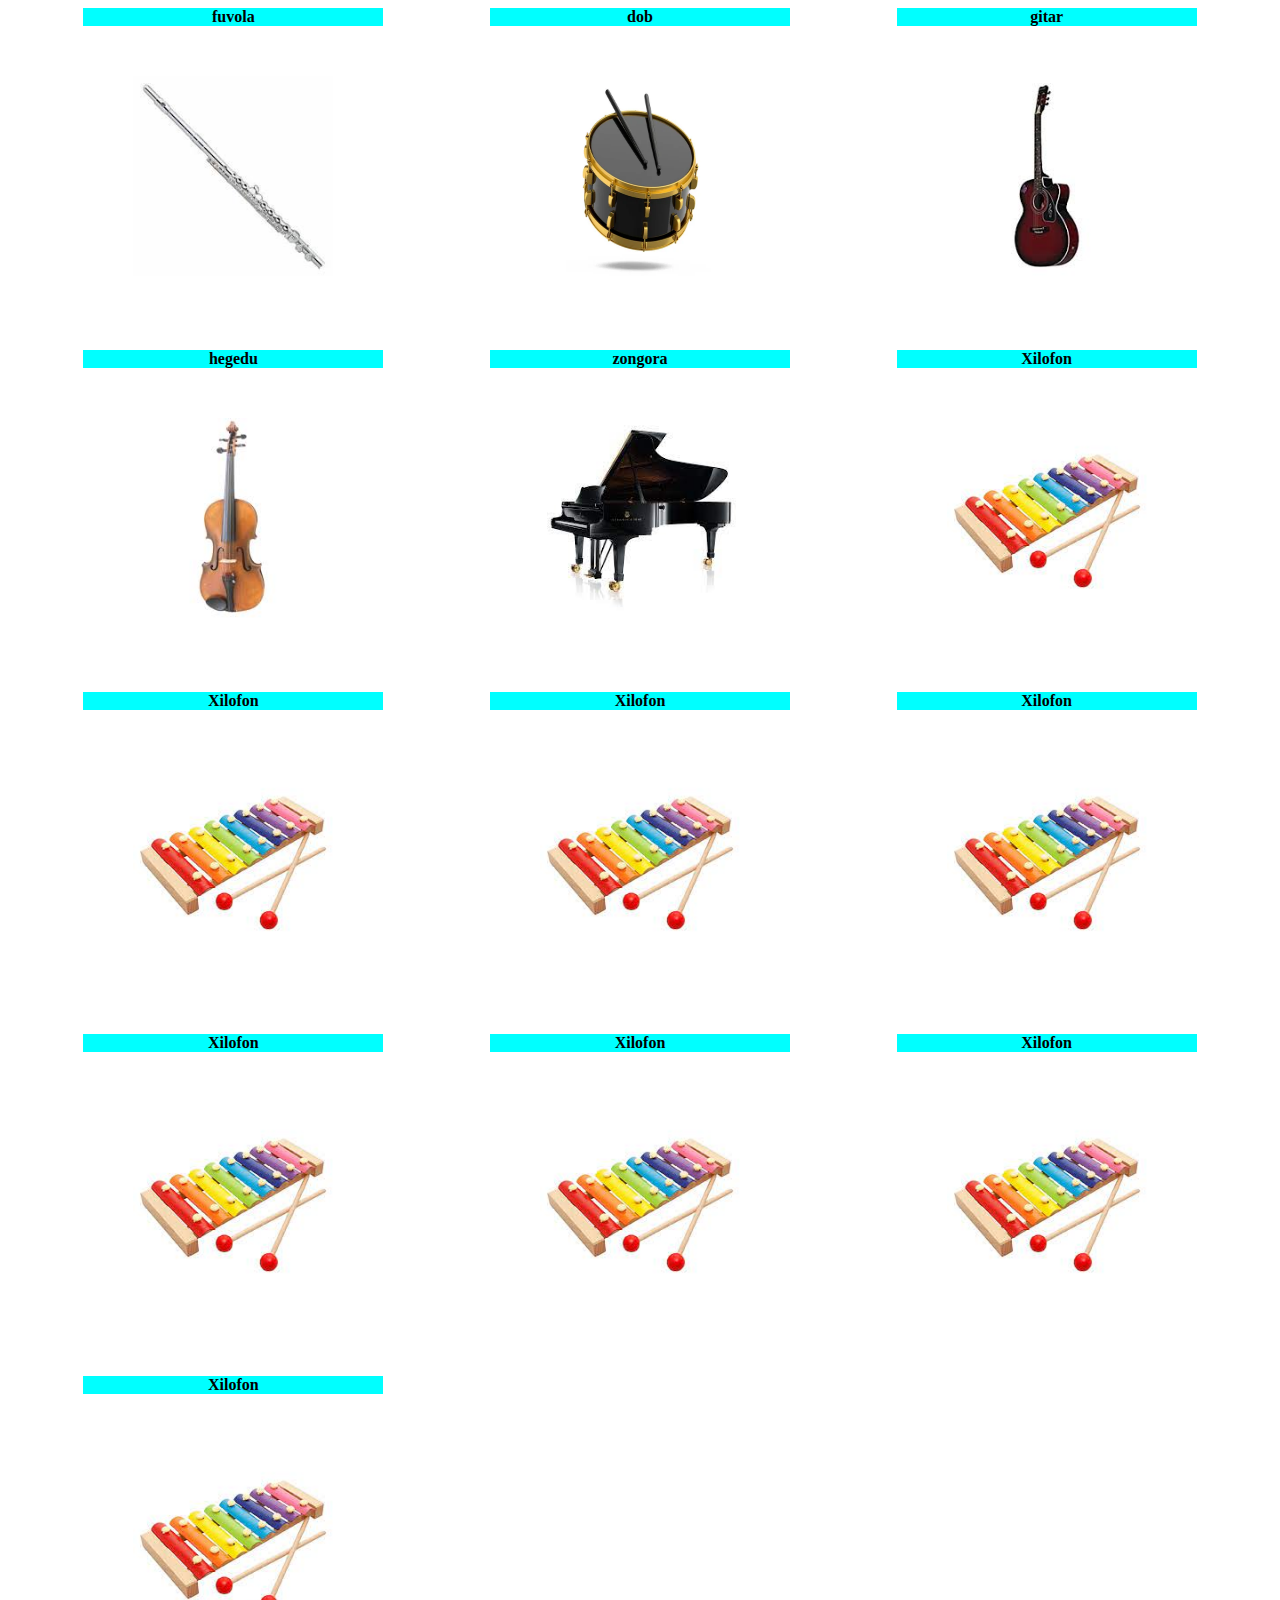
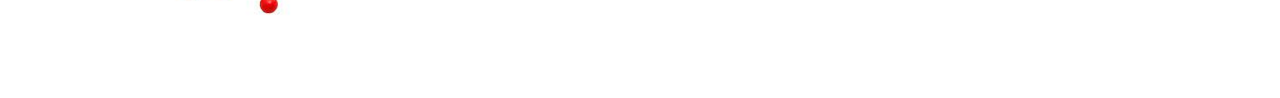
==== commit 62a8dc49: "pull" ====
--- a/index.html
+++ b/index.html
@@ -5,12 +5,7 @@
     <meta name="viewport" content="width=device-width, initial-scale=1.0" />
     <link rel="fuvolasheet" picture="text/css" href="fuvola.css" />
     <title>Hangszerek</title>
-    <link
-      rel="stylesheet"
-      picture="text/css"
-      href="styles.css"
-      media="screen"
-    />
+    <link rel="stylesheet" picture="text/css" href="styles.css" media="screen" />
     <link rel="stylesheet" picture="text/css" href="index.css" media="screen" />
   </head>
 
@@ -23,9 +18,9 @@
       </div>
       <div class="title">Hangszerek</div>
       <div class="right-icons">
-        <img src="./assets/icons/email.png" />
-        <img src="./assets/icons/search.png" />
-        <img src="./assets/icons/shopping-cart.png" />
+        <img src="./assets/icons/email.png"/>
+        <img src="./assets/icons/search.png"/>
+        <img src="./assets/icons/shopping-cart.png"/>
         <img src="./assets/icons/more.png" />
       </div>
     </div>
@@ -36,88 +31,205 @@
       <div class="category">Utos</div>
       <div class="category">Billentyus</div>
     </div>
-    <div class="vonal"></div>
+      <div class="vonal"></div>
   </nav>
 
   <body>
     <div class="kep">
       <div class="center">Fuvos</div>
-      <img src="Fuvos.jpg" class="fuvos-kep" alt="Fuvos kep" />
-    </div>
-
-    <div class="kategoriak">
-      <div class="kategoria">Otthon</div>
-      <div class="kek">>></div>
-      <div class="kategoria">Kategoriak</div>
-      <div class="kek">>></div>
-      <div class="kategoria">Fuvos</div>
-    </div>
-
+      <img src="Fuvos.jpg" class="Fuvos_kep" alt="Fuvos_kep" />
+    </div>
+
+    <div class="kategoria">
+      <div class="kategoria1">Otthon </div>
+      <div class="kategoria2"> >> </div>
+      <div class="kategoria1">Kategoriak </div>
+      <div class="kategoria2"> >> </div>
+      <div class="kategoria2">Fuvos</div>
+    </div>
+    
     <div class="sor">
       <div class="cards">
-        <div class="picture">
-          <img
-            src="assets/images/fuvos/furulya1.jpg"
-            class="kep1"
-            alt="kep 1"
-          />
-          <div class="sale">
-            <div class="content">Sale</div>
-          </div>
-        </div>
-        <div class="text">
-          <p class="megnevezes">
-            <a>furulya</a><br />
-            <span class="athuzva">$ 67.00</span>
-            <span class="ar"> $ 25.00 USD</span>
-          </p>
-        </div>
-      </div>
-      <div class="cards">
-        <div class="picture">
-          <img src="assets/images/fuvos/pansip1.jpg" class="kep2" alt="kep 2" />
-          <div class="new">
-            <div class="content">NEW</div>
-          </div>
-        </div>
-        <div class="text">
-          <p class="megnevezes">
-            <a>pansip</a><br />
-            <span class="athuzva">$ 32.50</span>
-            <span class="ar">$ 12.99 USD</span>
-          </p>
-        </div>
-      </div>
-      <div class="cards">
-        <div class="picture">
-          <img
-            src="assets/images/fuvos/szajharmonika1.jpg"
-            class="kep3"
-            alt="kep 3"
-          />
-        </div>
-        <div class="text">
-          <p class="megnevezes">
-            <a>szajharmonika</a><br />
-            <span class="ar">$ 50 USD</span>
-          </p>
-        </div>
-      </div>
-      <div class="cards">
-        <div class="picture">
-          <img
-            src="assets/images/fuvos/trombita1.jpg"
-            class="kep4"
-            alt="kep 4"
-          />
-        </div>
-        <div class="text">
-          <p class="megnevezes">
-            <a>trombita</a><br />
-            <span class="athuzva">$ 1200</span>
-            <span class="ar">$ 1000 USD</span>
-          </p>
-        </div>
+          <div class="picture">
+              <img src="assets/images/fuvos/furulya1.jpg" class="kep1" alt="kep 1" /> 
+          </div>
+          <div class="text">
+              <p class="megnevezes">furulya<br><span class="athuzva">$ 67.00</span><span class="ar"> $ 25.00 USD</span></p>
+          </div>
+      </div>
+      <div class="cards">
+          <div class="picture">
+              <img src="assets/images/fuvos/pansip1.jpg" class="kep2" alt="kep 2" />  
+          </div>
+          <div class="text">
+              <p class="megnevezes">pansip<br><span class="athuzva">$ 32.50</span><span class="ar"> $ 12.99 USD</span></p>
+          </div>
+      </div>       
+      <div class="cards">
+          <div class="picture">
+              <img src="assets/images/fuvos/szajharmonika1.jpg" class="kep3" alt="kep 3" />
+          </div>
+          <div class="text">
+              <p class="megnevezes">szajharmonika<br><span class="ar">$ 50 USD</span></p>
+          </div>
+      </div>       
+      <div class="cards">
+          <div class="picture">
+              <img src="assets/images/fuvos/trombita1.jpg" class="kep4" alt="kep 4" /> 
+          </div>
+          <div class="text">
+              <p class="megnevezes">trombita<br><span class="athuzva">$ 1200</span><span class="ar"> $ 1000 USD</span></p>
+          </div>
+      </div>              
+  </div>
+
+    <h1>Hangszerek</h1>
+    <hr />
+    
+    <div class="rendez">
+      <div class="hangszer">
+        <p>fuvola</p>
+        <a href="./fuvola.html">
+          <img
+            src="./assets/images/fuvola.jpg"
+            height="300"
+            title="Valassz egy hangszert"
+          />
+        </a>
+      </div>
+
+      <div class="hangszer">
+        <p>dob</p>
+        <a href="./dob.html">
+          <img
+            src="./assets/images/dob.jpg"
+            height="300"
+            title="Valassz egy hangszert"
+          />
+        </a>
+      </div>
+
+      <div class="hangszer">
+        <p>gitar</p>
+        <a href="./gitar.html">
+          <img
+            src="./assets/images/gitar.jpg"
+            height="300"
+            title="Valassz egy hangszert"
+          />
+        </a>
+      </div>
+    </div>
+
+    <div class="rendez">
+      <div class="hangszer">
+        <p>hegedu</p>
+        <a href="./hegedu.html">
+          <img
+            src="./assets/images/hegedu.jpg"
+            height="300"
+            title="Valassz egy hangszert"
+          />
+        </a>
+      </div>
+
+      <div class="hangszer">
+        <p>zongora</p>
+        <a href="./zongora.html">
+          <img
+            src="./assets/images/zongora.jpg"
+            height="300"
+            title="Valassz egy hangszert"
+          />
+        </a>
+      </div>
+
+      <div class="hangszer">
+        <p>Xilofon</p>
+        <a href="./xilofon.html">
+          <img
+            src="./assets/images/xilofon.jpg"
+            height="300"
+            title="Valassz egy hangszert"
+          />
+        </a>
+      </div>
+
+      <div class="hangszer">
+        <p>Xilofon</p>
+        <a href="./xilofon.html">
+          <img
+            src="./assets/images/xilofon.jpg"
+            height="300"
+            title="Valassz egy hangszert"
+          />
+        </a>
+      </div>
+
+      <div class="hangszer">
+        <p>Xilofon</p>
+        <a href="./xilofon.html">
+          <img
+            src="./assets/images/xilofon.jpg"
+            height="300"
+            title="Valassz egy hangszert"
+          />
+        </a>
+      </div>
+
+      <div class="hangszer">
+        <p>Xilofon</p>
+        <a href="./xilofon.html">
+          <img
+            src="./assets/images/xilofon.jpg"
+            height="300"
+            title="Valassz egy hangszert"
+          />
+        </a>
+      </div>
+
+      <div class="hangszer">
+        <p>Xilofon</p>
+        <a href="./xilofon.html">
+          <img
+            src="./assets/images/xilofon.jpg"
+            height="300"
+            title="Valassz egy hangszert"
+          />
+        </a>
+      </div>
+
+      <div class="hangszer">
+        <p>Xilofon</p>
+        <a href="./xilofon.html">
+          <img
+            src="./assets/images/xilofon.jpg"
+            height="300"
+            title="Valassz egy hangszert"
+          />
+        </a>
+      </div>
+
+      <div class="hangszer">
+        <p>Xilofon</p>
+        <a href="./xilofon.html">
+          <img
+            src="./assets/images/xilofon.jpg"
+            height="300"
+            title="Valassz egy hangszert"
+          />
+        </a>
+      </div>
+
+      <div class="hangszer">
+        <p>Xilofon</p>
+        <a href="./xilofon.html">
+          <img
+            src="./assets/images/xilofon.jpg"
+            height="300"
+            title="Valassz egy hangszert"
+          />
+        </a>
       </div>
     </div>
   </body>
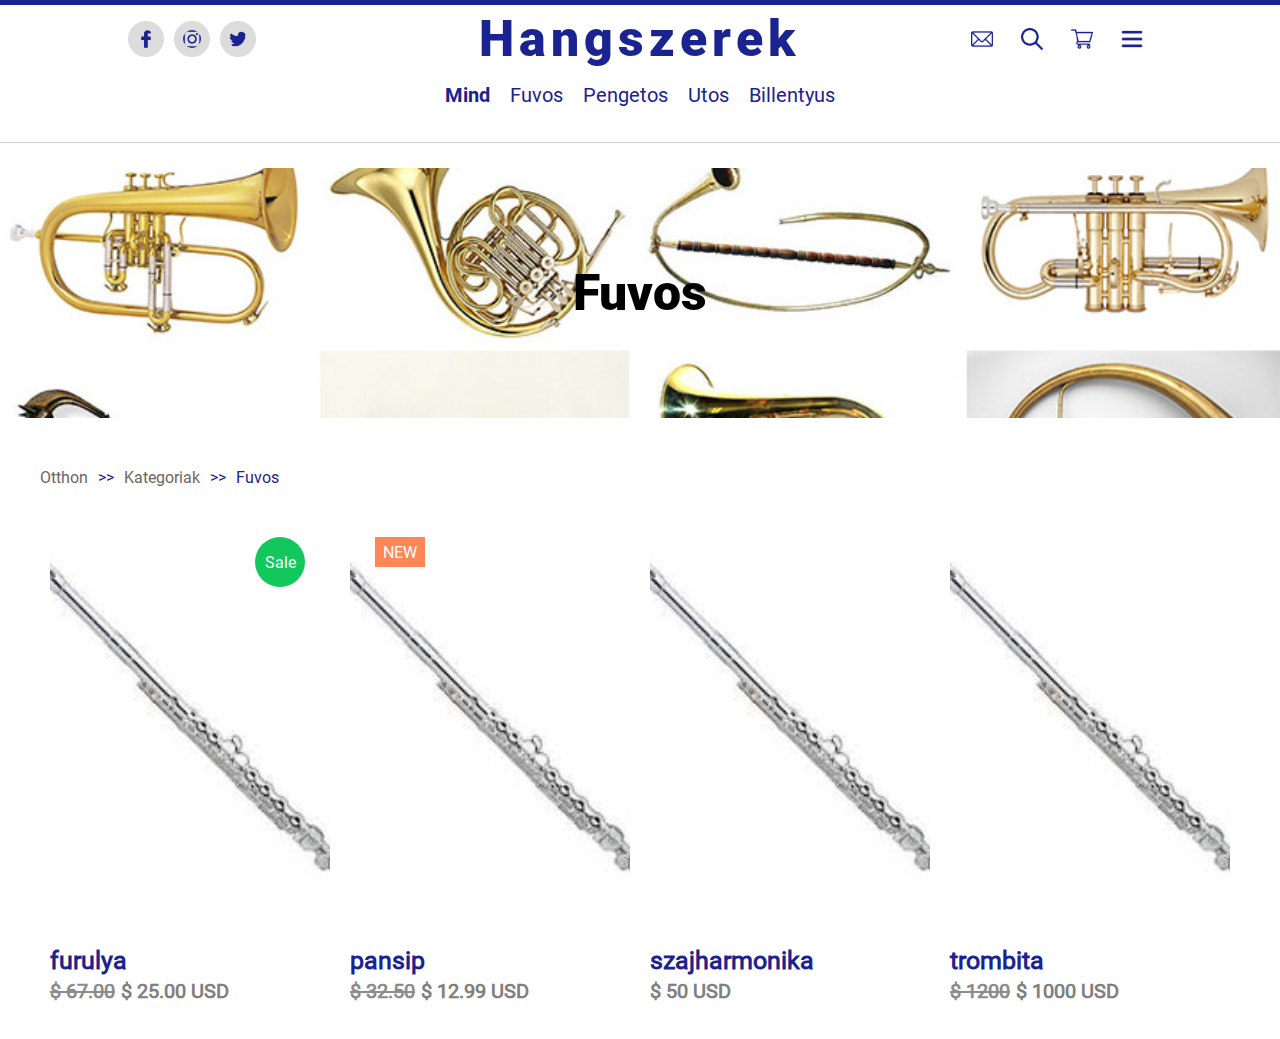
==== commit 04ac6389: "Merge branch 'main' of https://github.com/evelin2003/Hangszerek" ====
--- a/index.html
+++ b/index.html
@@ -5,7 +5,12 @@
     <meta name="viewport" content="width=device-width, initial-scale=1.0" />
     <link rel="fuvolasheet" picture="text/css" href="fuvola.css" />
     <title>Hangszerek</title>
-    <link rel="stylesheet" picture="text/css" href="styles.css" media="screen" />
+    <link
+      rel="stylesheet"
+      picture="text/css"
+      href="styles.css"
+      media="screen"
+    />
     <link rel="stylesheet" picture="text/css" href="index.css" media="screen" />
   </head>
 
@@ -18,9 +23,9 @@
       </div>
       <div class="title">Hangszerek</div>
       <div class="right-icons">
-        <img src="./assets/icons/email.png"/>
-        <img src="./assets/icons/search.png"/>
-        <img src="./assets/icons/shopping-cart.png"/>
+        <img src="./assets/icons/email.png" />
+        <img src="./assets/icons/search.png" />
+        <img src="./assets/icons/shopping-cart.png" />
         <img src="./assets/icons/more.png" />
       </div>
     </div>
@@ -31,205 +36,88 @@
       <div class="category">Utos</div>
       <div class="category">Billentyus</div>
     </div>
-      <div class="vonal"></div>
+    <div class="vonal"></div>
   </nav>
 
   <body>
     <div class="kep">
       <div class="center">Fuvos</div>
-      <img src="Fuvos.jpg" class="Fuvos_kep" alt="Fuvos_kep" />
+      <img src="Fuvos.jpg" class="fuvos-kep" alt="Fuvos kep" />
     </div>
 
-    <div class="kategoria">
-      <div class="kategoria1">Otthon </div>
-      <div class="kategoria2"> >> </div>
-      <div class="kategoria1">Kategoriak </div>
-      <div class="kategoria2"> >> </div>
-      <div class="kategoria2">Fuvos</div>
+    <div class="kategoriak">
+      <div class="kategoria">Otthon</div>
+      <div class="kek">>></div>
+      <div class="kategoria">Kategoriak</div>
+      <div class="kek">>></div>
+      <div class="kategoria">Fuvos</div>
     </div>
-    
+
     <div class="sor">
       <div class="cards">
-          <div class="picture">
-              <img src="assets/images/fuvos/furulya1.jpg" class="kep1" alt="kep 1" /> 
+        <div class="picture">
+          <img
+            src="assets/images/fuvos/furulya1.jpg"
+            class="kep1"
+            alt="kep 1"
+          />
+          <div class="sale">
+            <div class="content">Sale</div>
           </div>
-          <div class="text">
-              <p class="megnevezes">furulya<br><span class="athuzva">$ 67.00</span><span class="ar"> $ 25.00 USD</span></p>
-          </div>
+        </div>
+        <div class="text">
+          <p class="megnevezes">
+            <a>furulya</a><br />
+            <span class="athuzva">$ 67.00</span>
+            <span class="ar"> $ 25.00 USD</span>
+          </p>
+        </div>
       </div>
       <div class="cards">
-          <div class="picture">
-              <img src="assets/images/fuvos/pansip1.jpg" class="kep2" alt="kep 2" />  
+        <div class="picture">
+          <img src="assets/images/fuvos/pansip1.jpg" class="kep2" alt="kep 2" />
+          <div class="new">
+            <div class="content">NEW</div>
           </div>
-          <div class="text">
-              <p class="megnevezes">pansip<br><span class="athuzva">$ 32.50</span><span class="ar"> $ 12.99 USD</span></p>
-          </div>
-      </div>       
+        </div>
+        <div class="text">
+          <p class="megnevezes">
+            <a>pansip</a><br />
+            <span class="athuzva">$ 32.50</span>
+            <span class="ar">$ 12.99 USD</span>
+          </p>
+        </div>
+      </div>
       <div class="cards">
-          <div class="picture">
-              <img src="assets/images/fuvos/szajharmonika1.jpg" class="kep3" alt="kep 3" />
-          </div>
-          <div class="text">
-              <p class="megnevezes">szajharmonika<br><span class="ar">$ 50 USD</span></p>
-          </div>
-      </div>       
+        <div class="picture">
+          <img
+            src="assets/images/fuvos/szajharmonika1.jpg"
+            class="kep3"
+            alt="kep 3"
+          />
+        </div>
+        <div class="text">
+          <p class="megnevezes">
+            <a>szajharmonika</a><br />
+            <span class="ar">$ 50 USD</span>
+          </p>
+        </div>
+      </div>
       <div class="cards">
-          <div class="picture">
-              <img src="assets/images/fuvos/trombita1.jpg" class="kep4" alt="kep 4" /> 
-          </div>
-          <div class="text">
-              <p class="megnevezes">trombita<br><span class="athuzva">$ 1200</span><span class="ar"> $ 1000 USD</span></p>
-          </div>
-      </div>              
-  </div>
-
-    <h1>Hangszerek</h1>
-    <hr />
-    
-    <div class="rendez">
-      <div class="hangszer">
-        <p>fuvola</p>
-        <a href="./fuvola.html">
+        <div class="picture">
           <img
-            src="./assets/images/fuvola.jpg"
-            height="300"
-            title="Valassz egy hangszert"
+            src="assets/images/fuvos/trombita1.jpg"
+            class="kep4"
+            alt="kep 4"
           />
-        </a>
-      </div>
-
-      <div class="hangszer">
-        <p>dob</p>
-        <a href="./dob.html">
-          <img
-            src="./assets/images/dob.jpg"
-            height="300"
-            title="Valassz egy hangszert"
-          />
-        </a>
-      </div>
-
-      <div class="hangszer">
-        <p>gitar</p>
-        <a href="./gitar.html">
-          <img
-            src="./assets/images/gitar.jpg"
-            height="300"
-            title="Valassz egy hangszert"
-          />
-        </a>
-      </div>
-    </div>
-
-    <div class="rendez">
-      <div class="hangszer">
-        <p>hegedu</p>
-        <a href="./hegedu.html">
-          <img
-            src="./assets/images/hegedu.jpg"
-            height="300"
-            title="Valassz egy hangszert"
-          />
-        </a>
-      </div>
-
-      <div class="hangszer">
-        <p>zongora</p>
-        <a href="./zongora.html">
-          <img
-            src="./assets/images/zongora.jpg"
-            height="300"
-            title="Valassz egy hangszert"
-          />
-        </a>
-      </div>
-
-      <div class="hangszer">
-        <p>Xilofon</p>
-        <a href="./xilofon.html">
-          <img
-            src="./assets/images/xilofon.jpg"
-            height="300"
-            title="Valassz egy hangszert"
-          />
-        </a>
-      </div>
-
-      <div class="hangszer">
-        <p>Xilofon</p>
-        <a href="./xilofon.html">
-          <img
-            src="./assets/images/xilofon.jpg"
-            height="300"
-            title="Valassz egy hangszert"
-          />
-        </a>
-      </div>
-
-      <div class="hangszer">
-        <p>Xilofon</p>
-        <a href="./xilofon.html">
-          <img
-            src="./assets/images/xilofon.jpg"
-            height="300"
-            title="Valassz egy hangszert"
-          />
-        </a>
-      </div>
-
-      <div class="hangszer">
-        <p>Xilofon</p>
-        <a href="./xilofon.html">
-          <img
-            src="./assets/images/xilofon.jpg"
-            height="300"
-            title="Valassz egy hangszert"
-          />
-        </a>
-      </div>
-
-      <div class="hangszer">
-        <p>Xilofon</p>
-        <a href="./xilofon.html">
-          <img
-            src="./assets/images/xilofon.jpg"
-            height="300"
-            title="Valassz egy hangszert"
-          />
-        </a>
-      </div>
-
-      <div class="hangszer">
-        <p>Xilofon</p>
-        <a href="./xilofon.html">
-          <img
-            src="./assets/images/xilofon.jpg"
-            height="300"
-            title="Valassz egy hangszert"
-          />
-        </a>
-      </div>
-
-      <div class="hangszer">
-        <p>Xilofon</p>
-        <a href="./xilofon.html">
-          <img
-            src="./assets/images/xilofon.jpg"
-            height="300"
-            title="Valassz egy hangszert"
-          />
-        </a>
-      </div>
-
-      <div class="hangszer">
-        <p>Xilofon</p>
-        <a href="./xilofon.html">
-          <img
-            src="./assets/images/xilofon.jpg"
-            height="300"
-            title="Valassz egy hangszert"
-          />
-        </a>
+        </div>
+        <div class="text">
+          <p class="megnevezes">
+            <a>trombita</a><br />
+            <span class="athuzva">$ 1200</span>
+            <span class="ar">$ 1000 USD</span>
+          </p>
+        </div>
       </div>
     </div>
   </body>
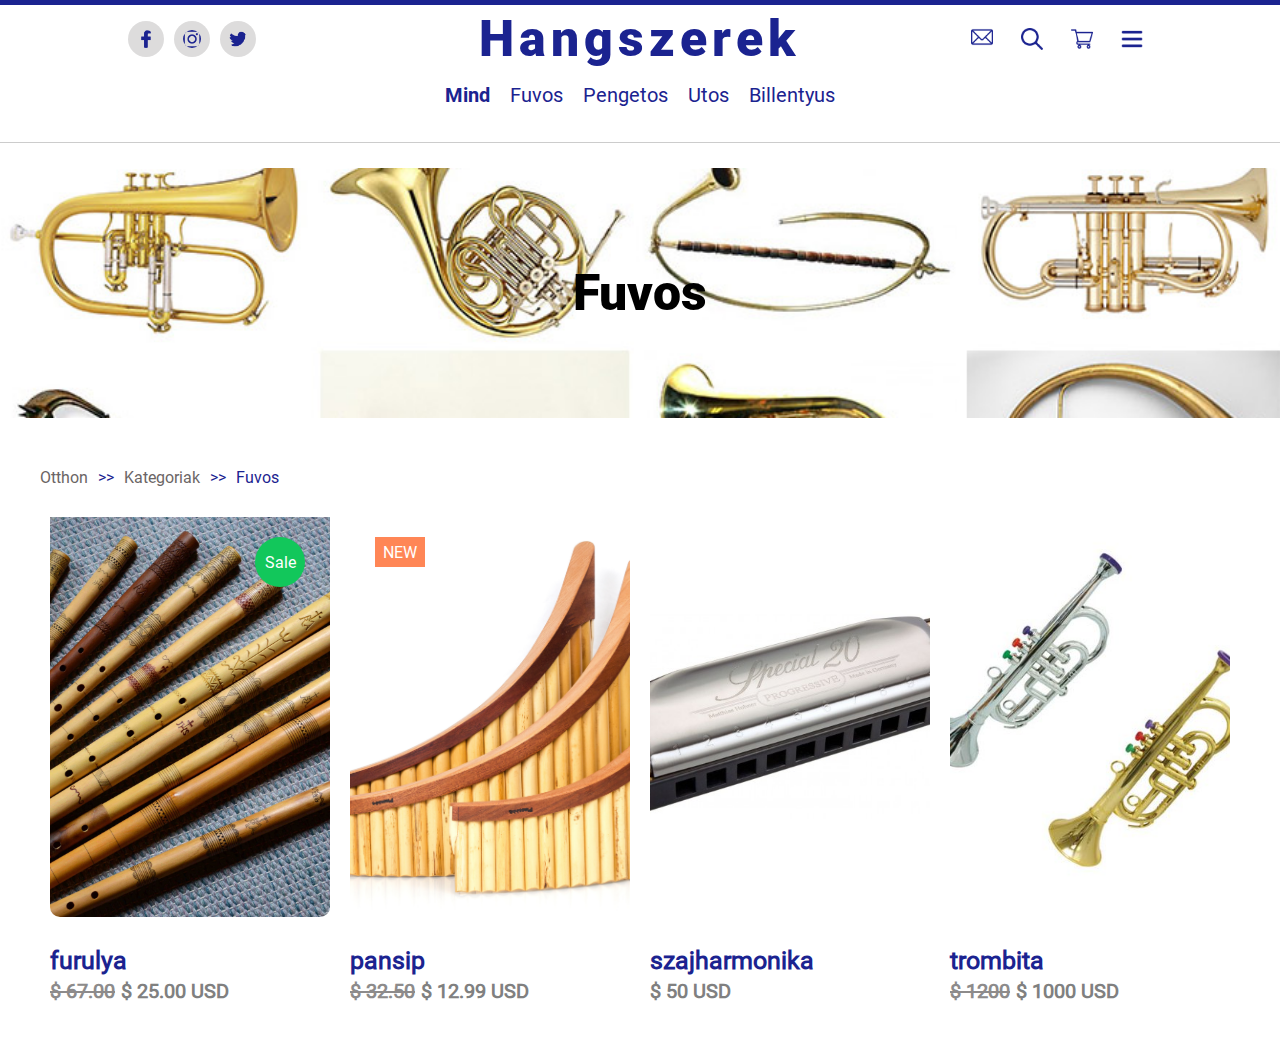
==== commit a7537d94: "new login html page" ====
--- a/index.html
+++ b/index.html
@@ -1,9 +1,9 @@
 ﻿<!DOCTYPE html>
+
 <html>
   <head>
     <meta charset="UTF-8" />
     <meta name="viewport" content="width=device-width, initial-scale=1.0" />
-    <link rel="fuvolasheet" picture="text/css" href="fuvola.css" />
     <title>Hangszerek</title>
     <link
       rel="stylesheet"
@@ -23,12 +23,15 @@
       </div>
       <div class="title">Hangszerek</div>
       <div class="right-icons">
-        <img src="./assets/icons/email.png" />
-        <img src="./assets/icons/search.png" />
-        <img src="./assets/icons/shopping-cart.png" />
-        <img src="./assets/icons/more.png" />
+        <a href="email.html">
+          <img src="./assets/icons/email.png" class="email"/>
+        </a>
+          <img src="./assets/icons/search.png" />
+          <img src="./assets/icons/shopping-cart.png" />
+          <img src="./assets/icons/more.png" />
       </div>
     </div>
+
     <div class="categories">
       <div class="category active">Mind</div>
       <div class="category">Fuvos</div>
